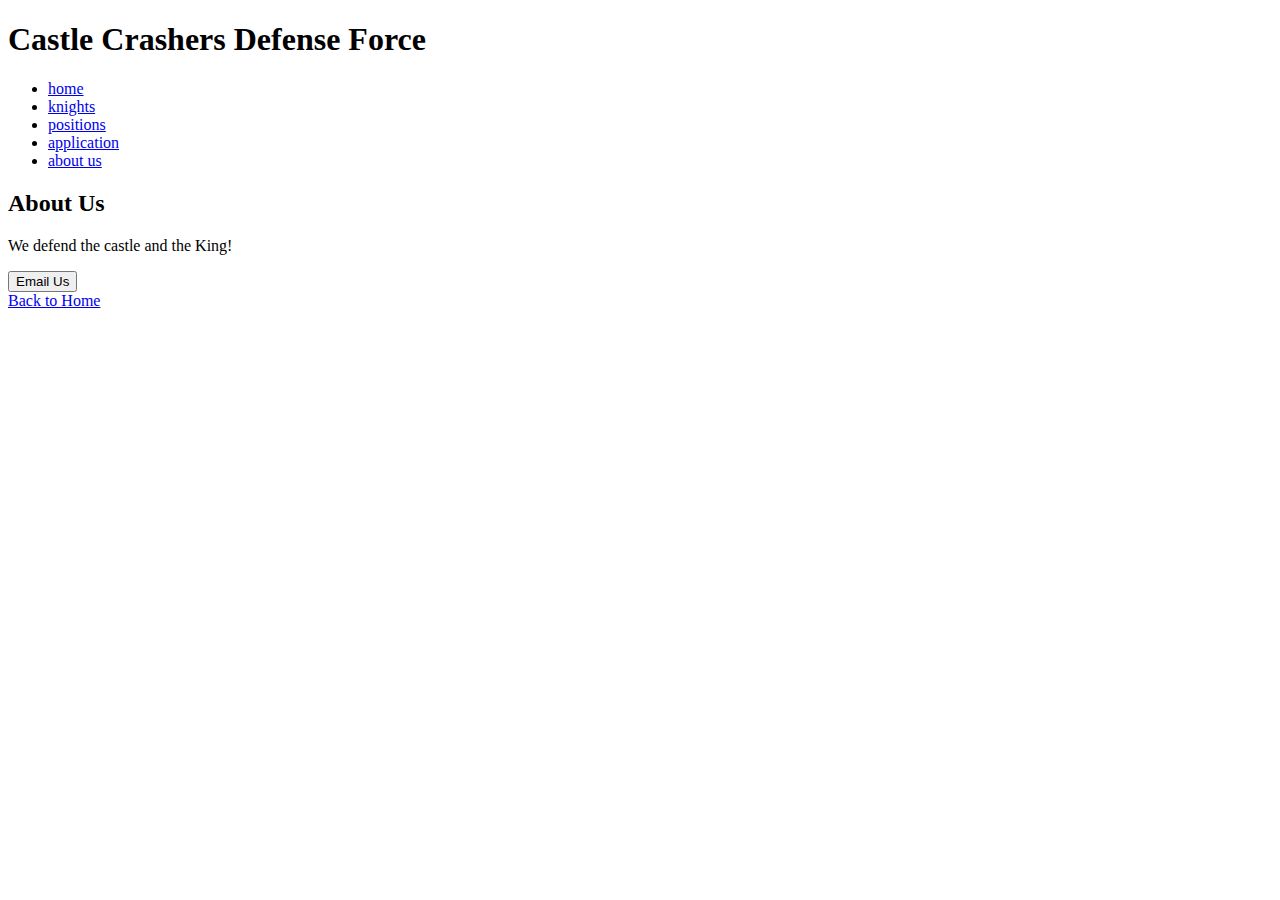
==== about.html @ 54da4bbd "Create about.html" ====
<!DOCTYPE html>
<html lang="en">
<head>
    <meta charset="UTF-8">
    <meta charset="UTF-8">
    <meta name="viewport" content="width=device-width, initial-scale=1.0">
    <title>About Us - Castle Defense Force</title>
    <link rel="stylesheet" href="styles.css">
</head>
<body class="about-page">
    <header>
        <h1>Castle Crashers Defense Force</h1>
        <nav>
            <ul>
                <li><a href="index.html">home</a></li>
                <li><a href="knights.html">knights</a></li>
                <li><a href="positions.html">positions</a></li>
                <li><a href="application.html">application</a></li>
                <li><a href="about.html">about us</a></li>
            </ul>
        </nav>
    </header>
    <main>
        <h2>About Us</h2>
        <p>We defend the castle and the King!</p>
        <button onclick="location.href='mailto:CCDefenseForce@fake.email'">Email Us</button>
    </main>
    <footer>
        <a href="index.html">Back to Home</a>
    </footer>
</body>
</html>
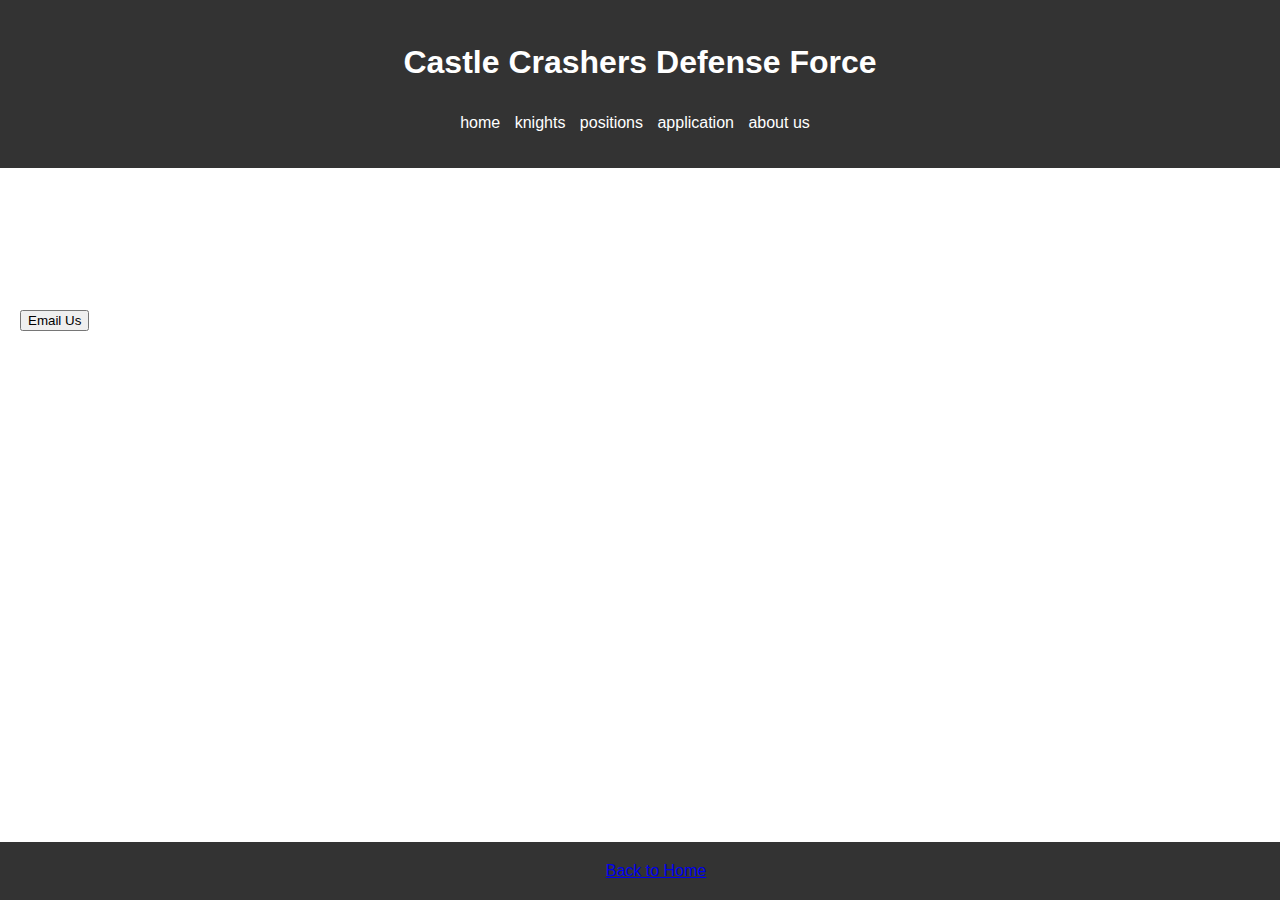
==== commit ca0d0109: "Update about.html" ====
--- a/about.html
+++ b/about.html
@@ -13,8 +13,8 @@
         <nav>
             <ul>
                 <li><a href="index.html">home</a></li>
-                <li><a href="knights.html">knights</a></li>
-                <li><a href="positions.html">positions</a></li>
+                <li><a href="knights (faculty).html">knights</a></li>
+                <li><a href="positions (courses).html">positions</a></li>
                 <li><a href="application.html">application</a></li>
                 <li><a href="about.html">about us</a></li>
             </ul>
--- a/styles.css
+++ b/styles.css
@@ -0,0 +1,63 @@
+body {
+    font-family: Arial, sans-serif;
+    line-height: 1.6;
+    margin: 0;
+    padding: 0;
+}
+
+header {
+    background-color: #333;
+    color: #fff;
+    text-align: center;
+    padding: 1rem;
+}
+
+nav ul {
+    list-style-type: none;
+    padding: 0;
+}
+
+nav ul li {
+    display: inline;
+    margin-right: 10px;
+}
+
+nav ul li a {
+    color: #fff;
+    text-decoration: none;
+}
+
+main {
+    padding: 20px;
+}
+
+table {
+    width: 100%;
+    border-collapse: collapse;
+}
+
+table td {
+    padding: 10px;
+    border: 1px solid #ddd;
+}
+
+form {
+    display: grid;
+    gap: 10px;
+}
+
+.about-page {
+    background-image: url('cs-background.jpg');
+    background-size: cover;
+    color: #fff;
+}
+
+footer {
+    background-color: #333;
+    color: #fff;
+    text-align: center;
+    padding: 1rem;
+    position: fixed;
+    bottom: 0;
+    width: 100%;
+}
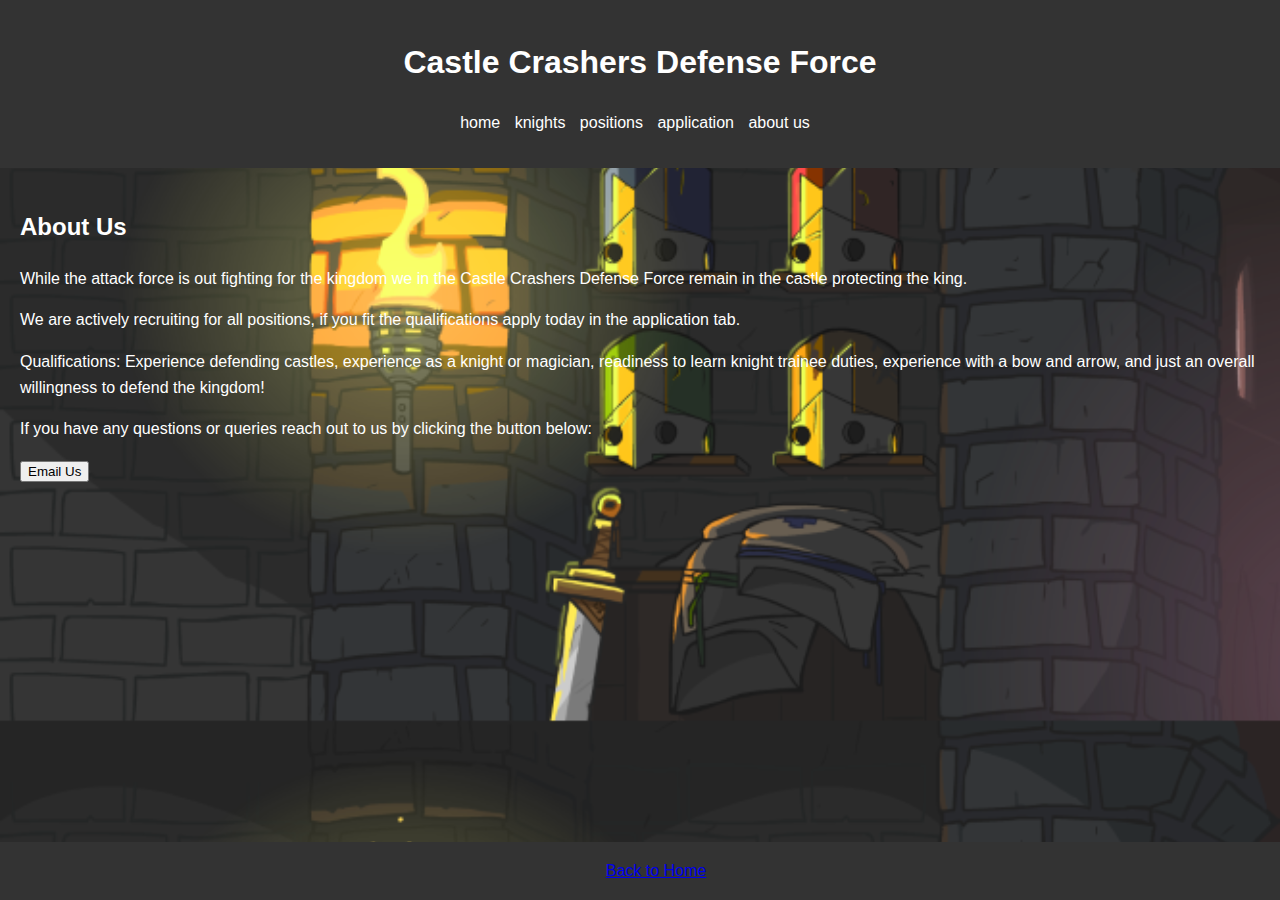
==== commit fd3b5430: "Update about.html" ====
--- a/about.html
+++ b/about.html
@@ -22,7 +22,10 @@
     </header>
     <main>
         <h2>About Us</h2>
-        <p>We defend the castle and the King!</p>
+        <p>While the attack force is out fighting for the kingdom we in the Castle Crashers Defense Force remain in the castle protecting the king.</p>
+        <p>We are actively recruiting for all positions, if you fit the qualifications apply today in the application tab.</p>
+        <p>Qualifications: Experience defending castles, experience as a knight or magician, readiness to learn knight trainee duties, experience with a bow and arrow, and just an overall willingness to defend the kingdom!</p>
+        <p>If you have any questions or queries reach out to us by clicking the button below:</p>
         <button onclick="location.href='mailto:CCDefenseForce@fake.email'">Email Us</button>
     </main>
     <footer>
--- a/styles.css
+++ b/styles.css
@@ -3,11 +3,14 @@
     line-height: 1.6;
     margin: 0;
     padding: 0;
+    background-image: url('cc_bg.png');
+    background-size: cover;
+    color: white;
 }
 
 header {
     background-color: #333;
-    color: #fff;
+    color: white;
     text-align: center;
     padding: 1rem;
 }
@@ -23,7 +26,7 @@
 }
 
 nav ul li a {
-    color: #fff;
+    color: white;
     text-decoration: none;
 }
 
@@ -32,13 +35,27 @@
 }
 
 table {
-    width: 100%;
+    width: 50%; 
+    margin: auto; 
     border-collapse: collapse;
+    table-layout: fixed;
 }
 
 table td {
     padding: 10px;
     border: 1px solid #ddd;
+    vertical-align: top;
+}
+
+table td:first-child {
+    width: 30%;
+}
+
+table td img {
+    width: 100%;
+    height: auto;
+    display: block;
+    max-width: 150px; 
 }
 
 form {
@@ -47,14 +64,11 @@
 }
 
 .about-page {
-    background-image: url('cs-background.jpg');
-    background-size: cover;
-    color: #fff;
 }
 
 footer {
     background-color: #333;
-    color: #fff;
+    color: white;
     text-align: center;
     padding: 1rem;
     position: fixed;
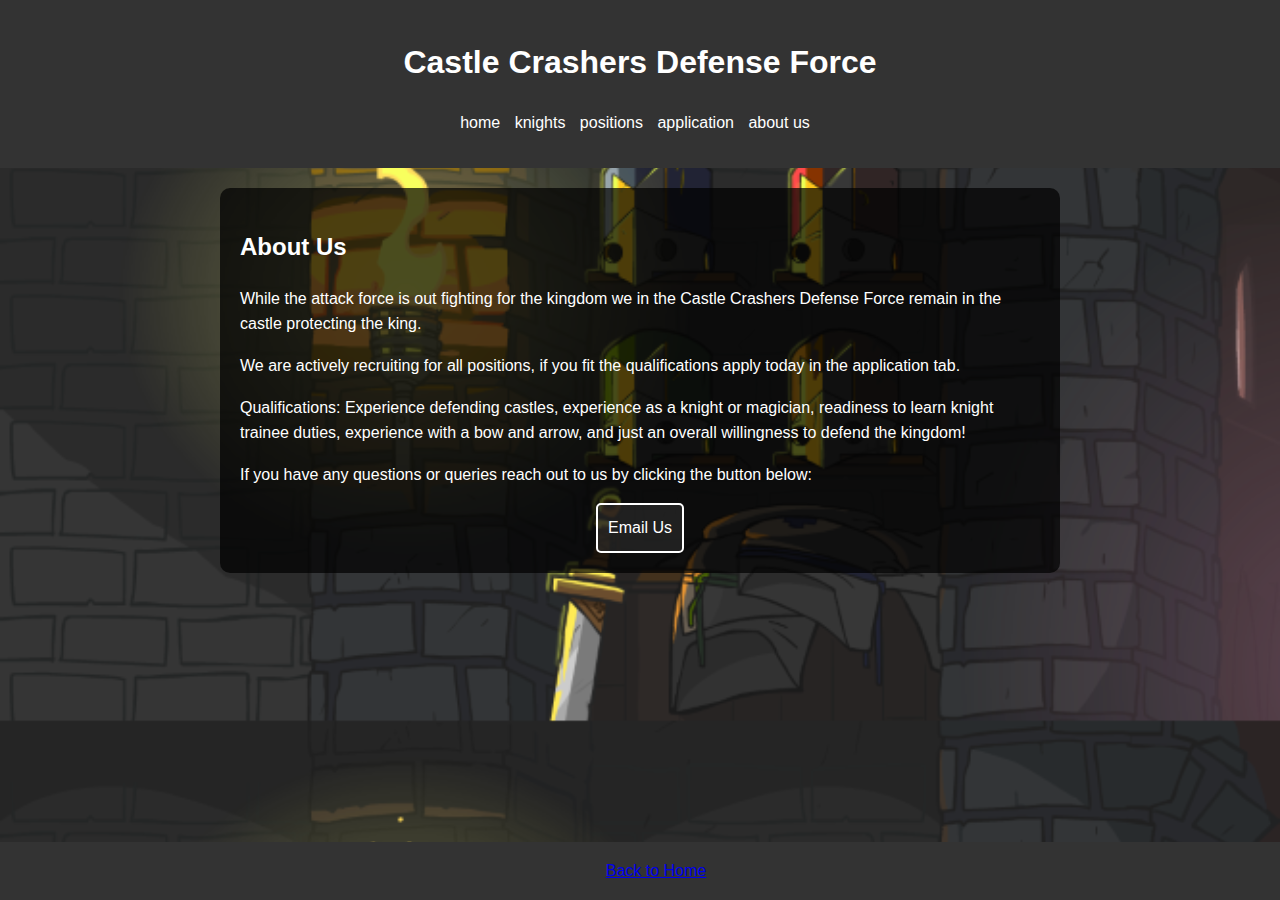
==== commit 513f4dc4: "Update about.html" ====
--- a/about.html
+++ b/about.html
@@ -26,7 +26,7 @@
         <p>We are actively recruiting for all positions, if you fit the qualifications apply today in the application tab.</p>
         <p>Qualifications: Experience defending castles, experience as a knight or magician, readiness to learn knight trainee duties, experience with a bow and arrow, and just an overall willingness to defend the kingdom!</p>
         <p>If you have any questions or queries reach out to us by clicking the button below:</p>
-        <button onclick="location.href='mailto:CCDefenseForce@fake.email'">Email Us</button>
+        <button class="email-button" onclick="location.href='mailto:CCDefenseForce@fake.email'">Email Us</button>
     </main>
     <footer>
         <a href="index.html">Back to Home</a>
--- a/styles.css
+++ b/styles.css
@@ -39,6 +39,7 @@
     margin: auto; 
     border-collapse: collapse;
     table-layout: fixed;
+    background-color: rgba(0, 0, 0, 0.7);
 }
 
 table td {
@@ -64,6 +65,80 @@
 }
 
 .about-page {
+    main {
+    background-color: rgba(0, 0, 0, 0.7);
+    padding: 20px;
+    margin: 20px auto;
+    max-width: 800px;
+    border-radius: 10px;
+    }
+}
+
+button {
+    background-color: rgba(51, 51, 51, 0.5); 
+    color: white;
+    padding: 10px 20px;
+    border: 2px solid white; 
+    cursor: pointer;
+    transition: all 0.3s ease;
+}
+
+button:hover {
+    background-color: rgba(85, 85, 85, 0.7); 
+    transform: scale(1.05);
+}
+
+.email-button {
+    display: block;
+    margin: 0 auto;
+    width: fit-content;
+}
+
+form {
+    width: 80%;
+    max-width: 600px; 
+    margin: 0 auto;
+    padding: 20px;
+    background-color: rgba(51, 51, 51, 0.7);
+    border-radius: 10px;
+    display: flex; 
+    flex-direction: column; 
+    align-items: center; 
+}
+
+input, select {
+    width: 100%;
+    max-width: 380px; 
+    padding: 8px;
+    margin-top: 5px;
+    border: 2px solid #333;
+    border-radius: 5px;
+    background-color: white;
+    font: inherit;
+}
+
+label {
+    display: block;
+    margin-top: 10px;
+    color: white;
+    width: 100%; 
+    max-width: 380px; 
+    text-align: left; 
+}
+
+button {
+    display: block;
+    width: 100%;
+    max-width: 380px; 
+    padding: 10px;
+    margin-top: 20px;
+    background-color: rgba(51, 51, 51, 0.5);
+    color: white;
+    border: 2px solid white;
+    border-radius: 5px;
+    cursor: pointer;
+    font: inherit;
+    transition: all 0.3s ease;
 }
 
 footer {
